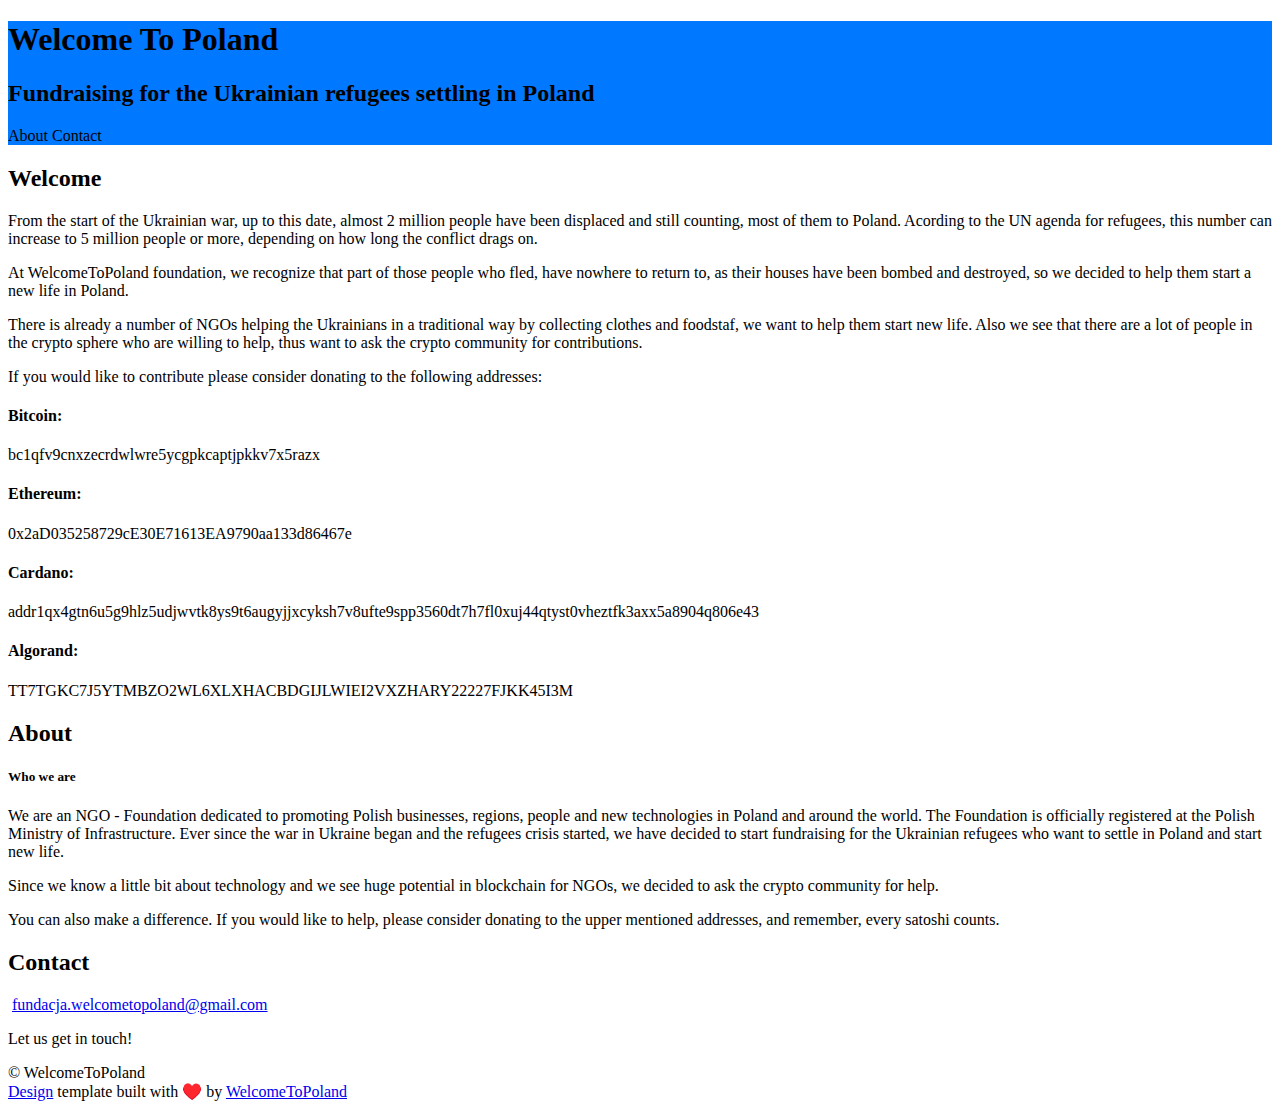
==== index.html @ 7e1e0d4d "my1" ====
<!DOCTYPE html>
<html><meta http-equiv="Content-Type" content="text/html" charset="UTF-8" />
<meta http-equiv="X-UA-Compatible" content="IE=edge,chrome=1" />

<title>Welcome To Poland</title>


  <link rel="shortcut icon" href="https://example.com/images/icon.png" type="image/png"
/>


  <meta name="description" content="Fundraising for the Ukrainian crisis"
/>

  <meta name="keywords" content="Ukraine war, Ukraine crisis, Ukrainian refuges, Fundraising for Ukrainian refuges"
/>
<meta name="referrer" content="no-referrer-when-downgrade" />

<meta name="HandheldFriendly" content="True" />
<meta name="MobileOptimized" content="320" />
<meta name="viewport" content="width=device-width, initial-scale=1.0" />

<link rel="stylesheet" href="https://example.com/css/screen.css" />
<link rel="stylesheet" href="https://example.com/css/fonts.css" type="text/css" />
<link
  rel="stylesheet"
  href="https://example.com/fork-awesome/css/fork-awesome.min.css"
  type="text/css"
/>

<meta property="og:title" content="" />
<meta property="og:description" content="Fundraising for the Ukrainian crisis" />
<meta property="og:type" content="website" />
<meta property="og:url" content="https://example.com/" /><meta property="og:image" content="https://example.com/images/cover-image.jpg"/><meta property="og:site_name" content="Welcome To Poland" />


<meta name="twitter:card" content="summary_large_image"/>
<meta name="twitter:image" content="https://example.com/images/cover-image.jpg"/>

<meta name="twitter:title" content=""/>
<meta name="twitter:description" content="Fundraising for the Ukrainian crisis"/>

<meta itemprop="name" content="">
<meta itemprop="description" content="Fundraising for the Ukrainian crisis">















<link
  rel="apple-touch-icon"
  sizes="180x180"
  href="https://example.com/images/apple-touch-icon.png"
/>
<link
  rel="icon"
  type="image/png"
  sizes="32x32"
  href="https://example.com/images/favicon-32x32.png"
/>
<link
  rel="icon"
  type="image/png"
  sizes="16x16"
  href="https://example.com/images/favicon-16x16.png"
/>
<body>



<header id="site-head" style="background-image: url(images/cover-image.jpg)">
    <div class="vertical">
        <div id="site-head-content" class="inner">

            <h1 class="blog-title">Welcome To Poland</h1>
            <h2 class="blog-description">Fundraising for the Ukrainian refugees settling in Poland</h2>

            
                 <a class='btn site-menu' data-title-anchor='about'>About</a>
            
                 <a class='btn site-menu' data-title-anchor='contact'>Contact</a>
            
            <i id='header-arrow' class="fa fa-angle-down"></i>
        </div>
    </div>
</header>
<main class="content" role="main">

    <div class='fixed-nav'>
    </div>
    
        <div class='post-holder'>
            <article id='welcome' class='post first '>
                <header class="post-header">
                    <h2 class="post-title">Welcome</h2>
                </header>
                <section class="post-content">
                    <p>From the start of the Ukrainian war, up to this date, almost 2 million people have been displaced and still counting, most of them to Poland. Acording to the UN agenda for refugees, this number can increase to 5 million people or more, depending on how long the conflict drags on.</p>
<p>At WelcomeToPoland foundation, we recognize that part of those people who fled, have nowhere to return to, as their houses have been bombed and destroyed, so we decided to help them start a new life in Poland.</p>
<p>There is already a number of NGOs helping the Ukrainians in a traditional way by collecting clothes and foodstaf, we want to help them start new life.
Also we see that there are a lot of people in the crypto sphere who are willing to help, thus want to ask the crypto community for contributions.</p>
<p>If you would like to contribute please consider donating to the following addresses:</p>
<h4 id="bitcoin">Bitcoin:</h4>
<p>bc1qfv9cnxzecrdwlwre5ycgpkcaptjpkkv7x5razx</p>
<h4 id="ethereum">Ethereum:</h4>
<p>0x2aD035258729cE30E71613EA9790aa133d86467e</p>
<h4 id="cardano">Cardano:</h4>
<p>addr1qx4gtn6u5g9hlz5udjwvtk8ys9t6augyjjxcyksh7v8ufte9spp3560dt7h7fl0xuj44qtyst0vheztfk3axx5a8904q806e43</p>
<h4 id="algorand">Algorand:</h4>
<p>TT7TGKC7J5YTMBZO2WL6XLXHACBDGIJLWIEI2VXZHARY22227FJKK45I3M</p>

                </section>
            </article>
            <div class='post-after'></div>
        </div>
    
        <div class='post-holder'>
            <article id='about' class='post  '>
                <header class="post-header">
                    <h2 class="post-title">About</h2>
                </header>
                <section class="post-content">
                    <h5 id="who-we-are">Who we are</h5>
<p>We are an NGO - Foundation dedicated to promoting Polish businesses, regions, people and new technologies in Poland and around the world. The Foundation is officially registered at the Polish Ministry of Infrastructure. Ever since the war in Ukraine began and the refugees crisis started, we have decided to start fundraising for the Ukrainian refugees who want to settle in Poland and start new life.</p>
<p>Since we know a little bit about technology and we see huge potential in blockchain for NGOs, we decided to ask the crypto community for help.</p>
<p>You can also make a difference. If you would like to help, please consider donating to the upper mentioned addresses, and remember, every satoshi counts.</p>

                </section>
            </article>
            <div class='post-after'></div>
        </div>
    
        <div class='post-holder'>
            <article id='contact' class='post  last'>
                <header class="post-header">
                    <h2 class="post-title">Contact</h2>
                </header>
                <section class="post-content">
                    <p><i class="fa fa-envelope"></i> <a href="mailto:fundacja.welcometopoland@gmail.com">fundacja.welcometopoland@gmail.com</a></p>
<!-- raw HTML omitted -->
<p>Let us get in touch!</p>

                </section>
            </article>
            <div class='post-after'></div>
        </div>
    
</main>
<footer class="site-footer">
  <div class="inner">
    
      <section class="copyright">© WelcomeToPoland</section>


    <section></section>
    
      <section>
        <a href="https://themes.gohugo.io/hugo-scroll/">Design</a> template
        built with ♥️ by
        <a href="www.welcometopoland.org" title="">WelcomeToPoland</a>
      </section>

  </div>
</footer>

    <script type="text/javascript" src='https://example.com/js/jquery-1.11.3.min.js'></script>

    
    <script type="text/javascript" src='https://example.com/js/icons.js'></script>
    <script type="text/javascript" src='https://example.com/js/index.js'></script>
    
</body>
</html>
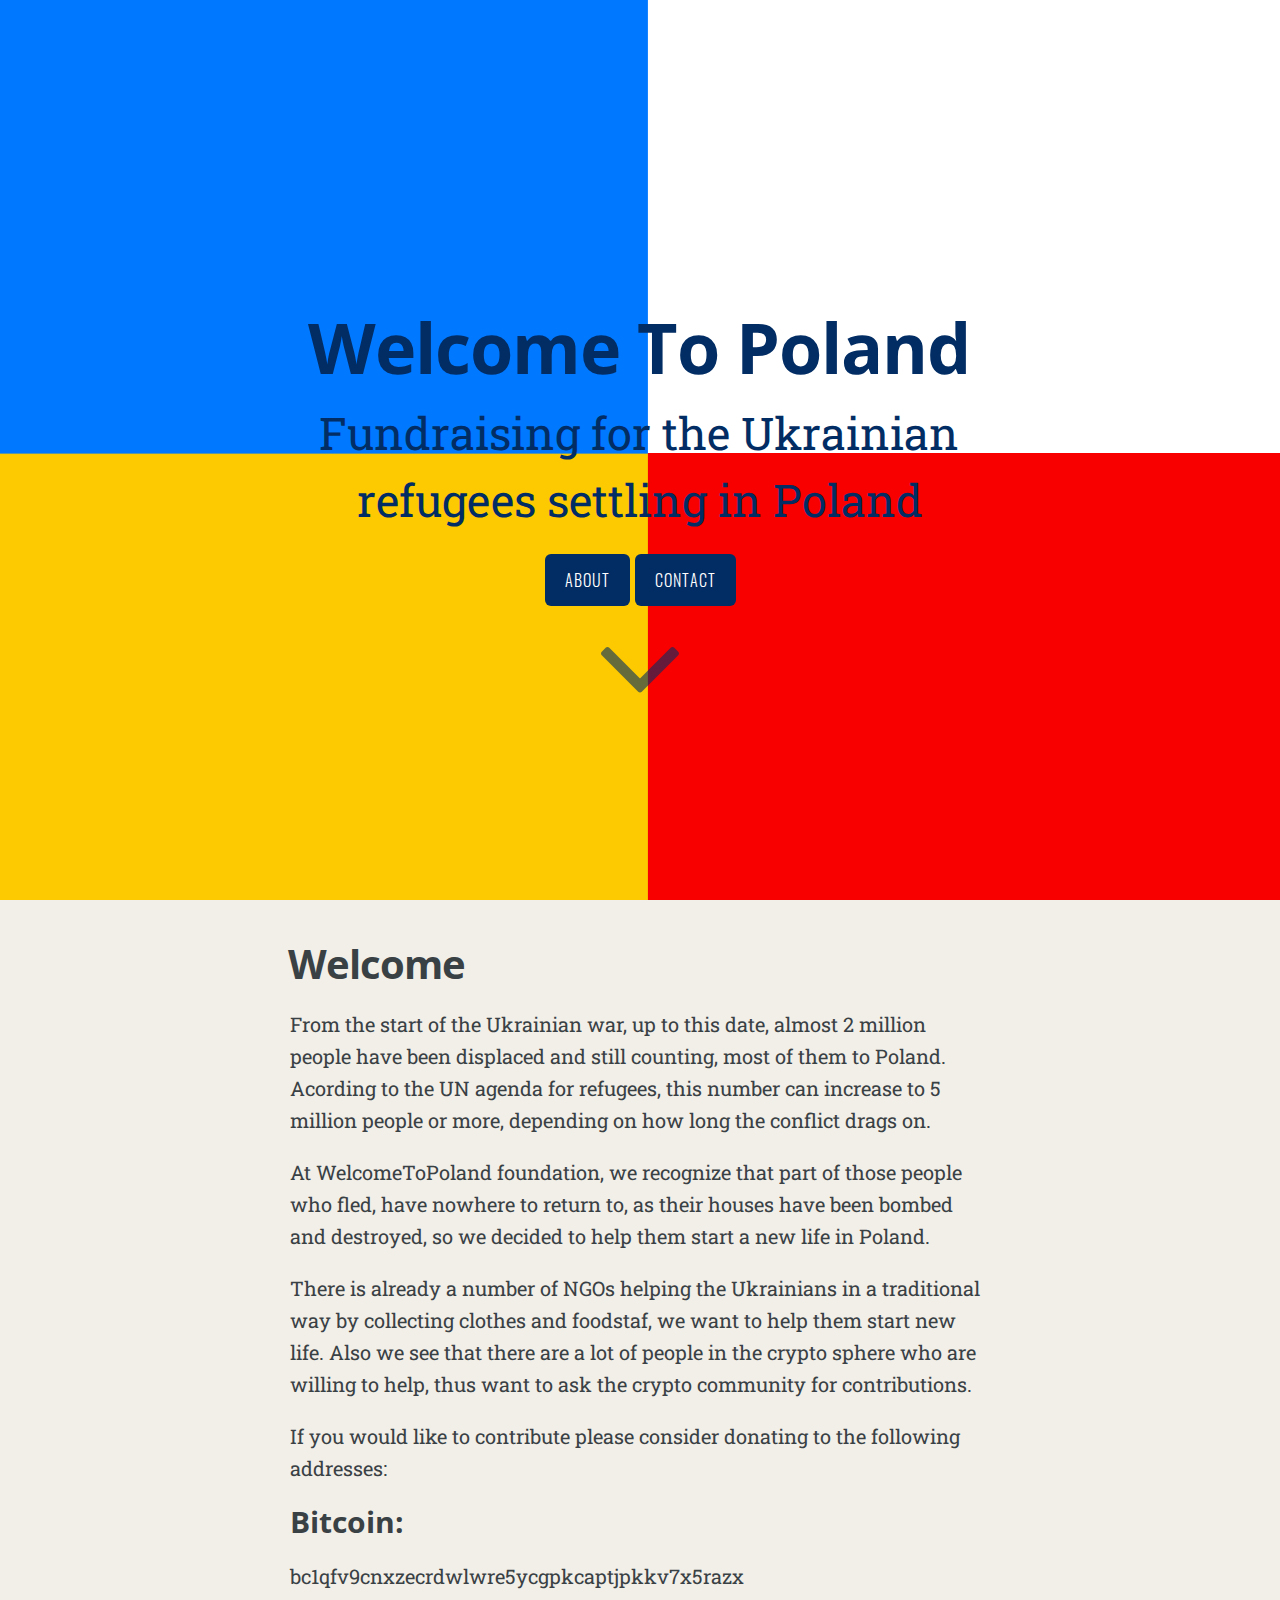
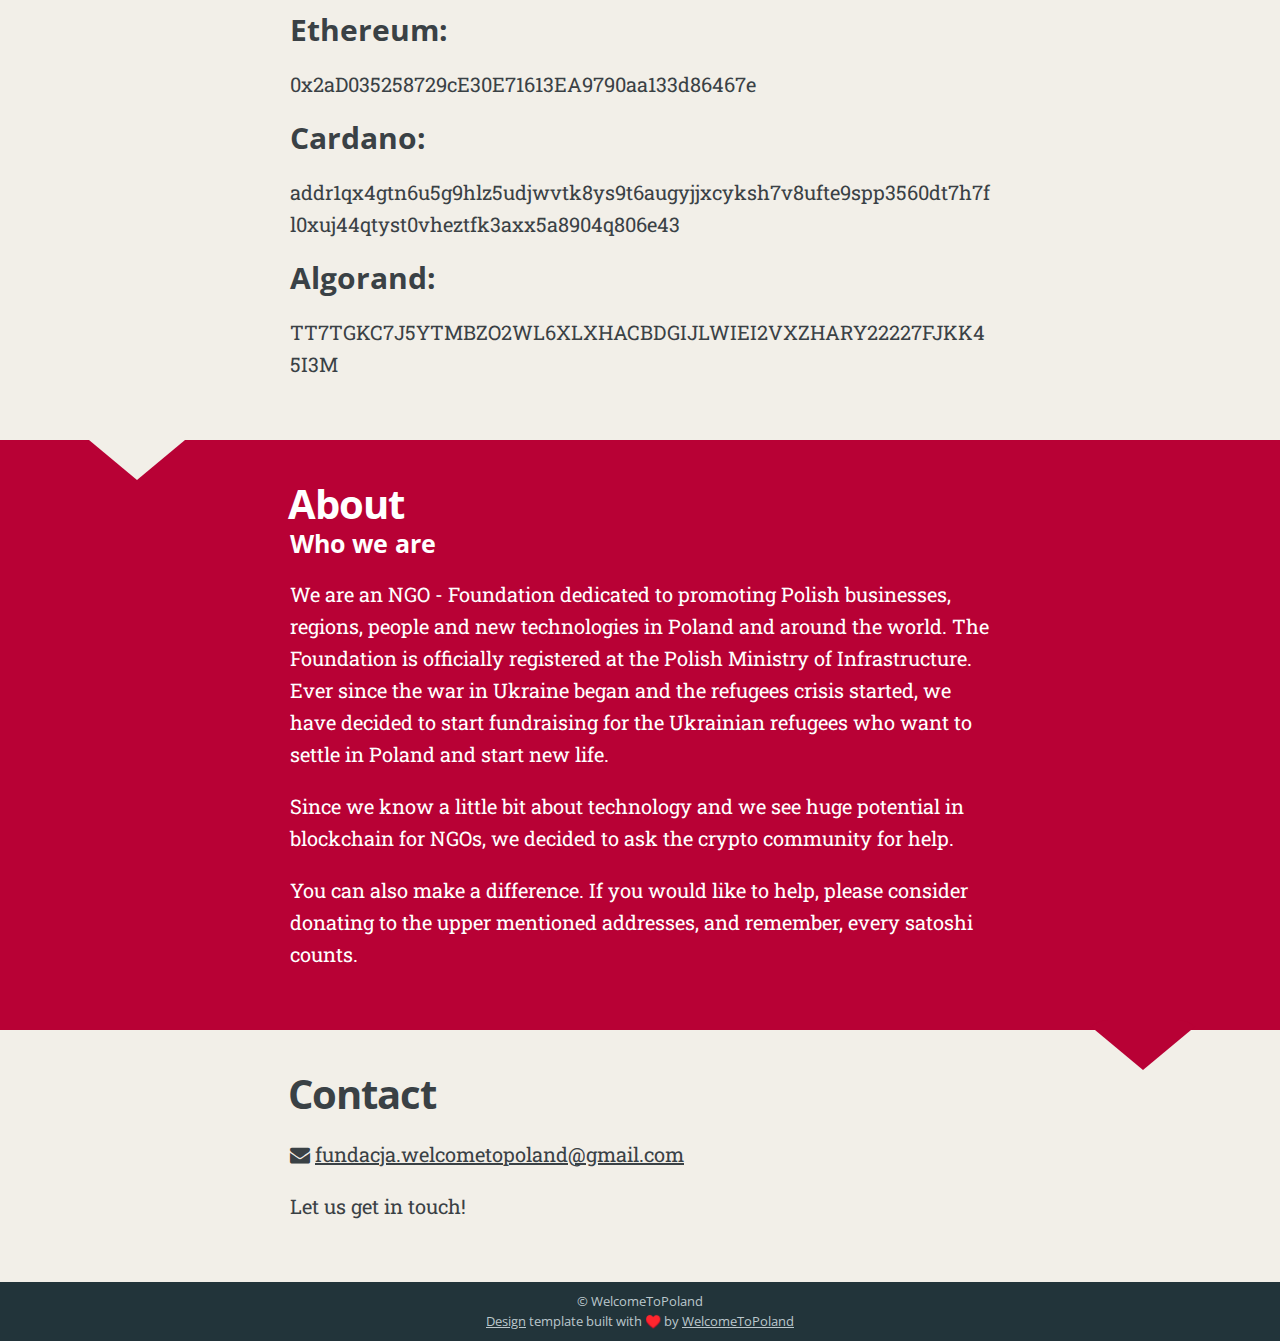
==== commit 9907cea5: "my2" ====
--- a/index.html
+++ b/index.html
@@ -5,7 +5,7 @@
 <title>Welcome To Poland</title>
 
 
-  <link rel="shortcut icon" href="https://example.com/images/icon.png" type="image/png"
+  <link rel="shortcut icon" href="https://welcometopoland.github.io/images/icon.png" type="image/png"
 />
 
 
@@ -20,22 +20,22 @@
 <meta name="MobileOptimized" content="320" />
 <meta name="viewport" content="width=device-width, initial-scale=1.0" />
 
-<link rel="stylesheet" href="https://example.com/css/screen.css" />
-<link rel="stylesheet" href="https://example.com/css/fonts.css" type="text/css" />
+<link rel="stylesheet" href="https://welcometopoland.github.io/css/screen.css" />
+<link rel="stylesheet" href="https://welcometopoland.github.io/css/fonts.css" type="text/css" />
 <link
   rel="stylesheet"
-  href="https://example.com/fork-awesome/css/fork-awesome.min.css"
+  href="https://welcometopoland.github.io/fork-awesome/css/fork-awesome.min.css"
   type="text/css"
 />
 
 <meta property="og:title" content="" />
 <meta property="og:description" content="Fundraising for the Ukrainian crisis" />
 <meta property="og:type" content="website" />
-<meta property="og:url" content="https://example.com/" /><meta property="og:image" content="https://example.com/images/cover-image.jpg"/><meta property="og:site_name" content="Welcome To Poland" />
+<meta property="og:url" content="https://welcometopoland.github.io/" /><meta property="og:image" content="https://welcometopoland.github.io/images/cover-image.jpg"/><meta property="og:site_name" content="Welcome To Poland" />
 
 
 <meta name="twitter:card" content="summary_large_image"/>
-<meta name="twitter:image" content="https://example.com/images/cover-image.jpg"/>
+<meta name="twitter:image" content="https://welcometopoland.github.io/images/cover-image.jpg"/>
 
 <meta name="twitter:title" content=""/>
 <meta name="twitter:description" content="Fundraising for the Ukrainian crisis"/>
@@ -60,19 +60,19 @@
 <link
   rel="apple-touch-icon"
   sizes="180x180"
-  href="https://example.com/images/apple-touch-icon.png"
+  href="https://welcometopoland.github.io/images/apple-touch-icon.png"
 />
 <link
   rel="icon"
   type="image/png"
   sizes="32x32"
-  href="https://example.com/images/favicon-32x32.png"
+  href="https://welcometopoland.github.io/images/favicon-32x32.png"
 />
 <link
   rel="icon"
   type="image/png"
   sizes="16x16"
-  href="https://example.com/images/favicon-16x16.png"
+  href="https://welcometopoland.github.io/images/favicon-16x16.png"
 />
 <body>
 
@@ -173,11 +173,11 @@
   </div>
 </footer>
 
-    <script type="text/javascript" src='https://example.com/js/jquery-1.11.3.min.js'></script>
+    <script type="text/javascript" src='https://welcometopoland.github.io/js/jquery-1.11.3.min.js'></script>
 
     
-    <script type="text/javascript" src='https://example.com/js/icons.js'></script>
-    <script type="text/javascript" src='https://example.com/js/index.js'></script>
+    <script type="text/javascript" src='https://welcometopoland.github.io/js/icons.js'></script>
+    <script type="text/javascript" src='https://welcometopoland.github.io/js/index.js'></script>
     
 </body>
 </html>
